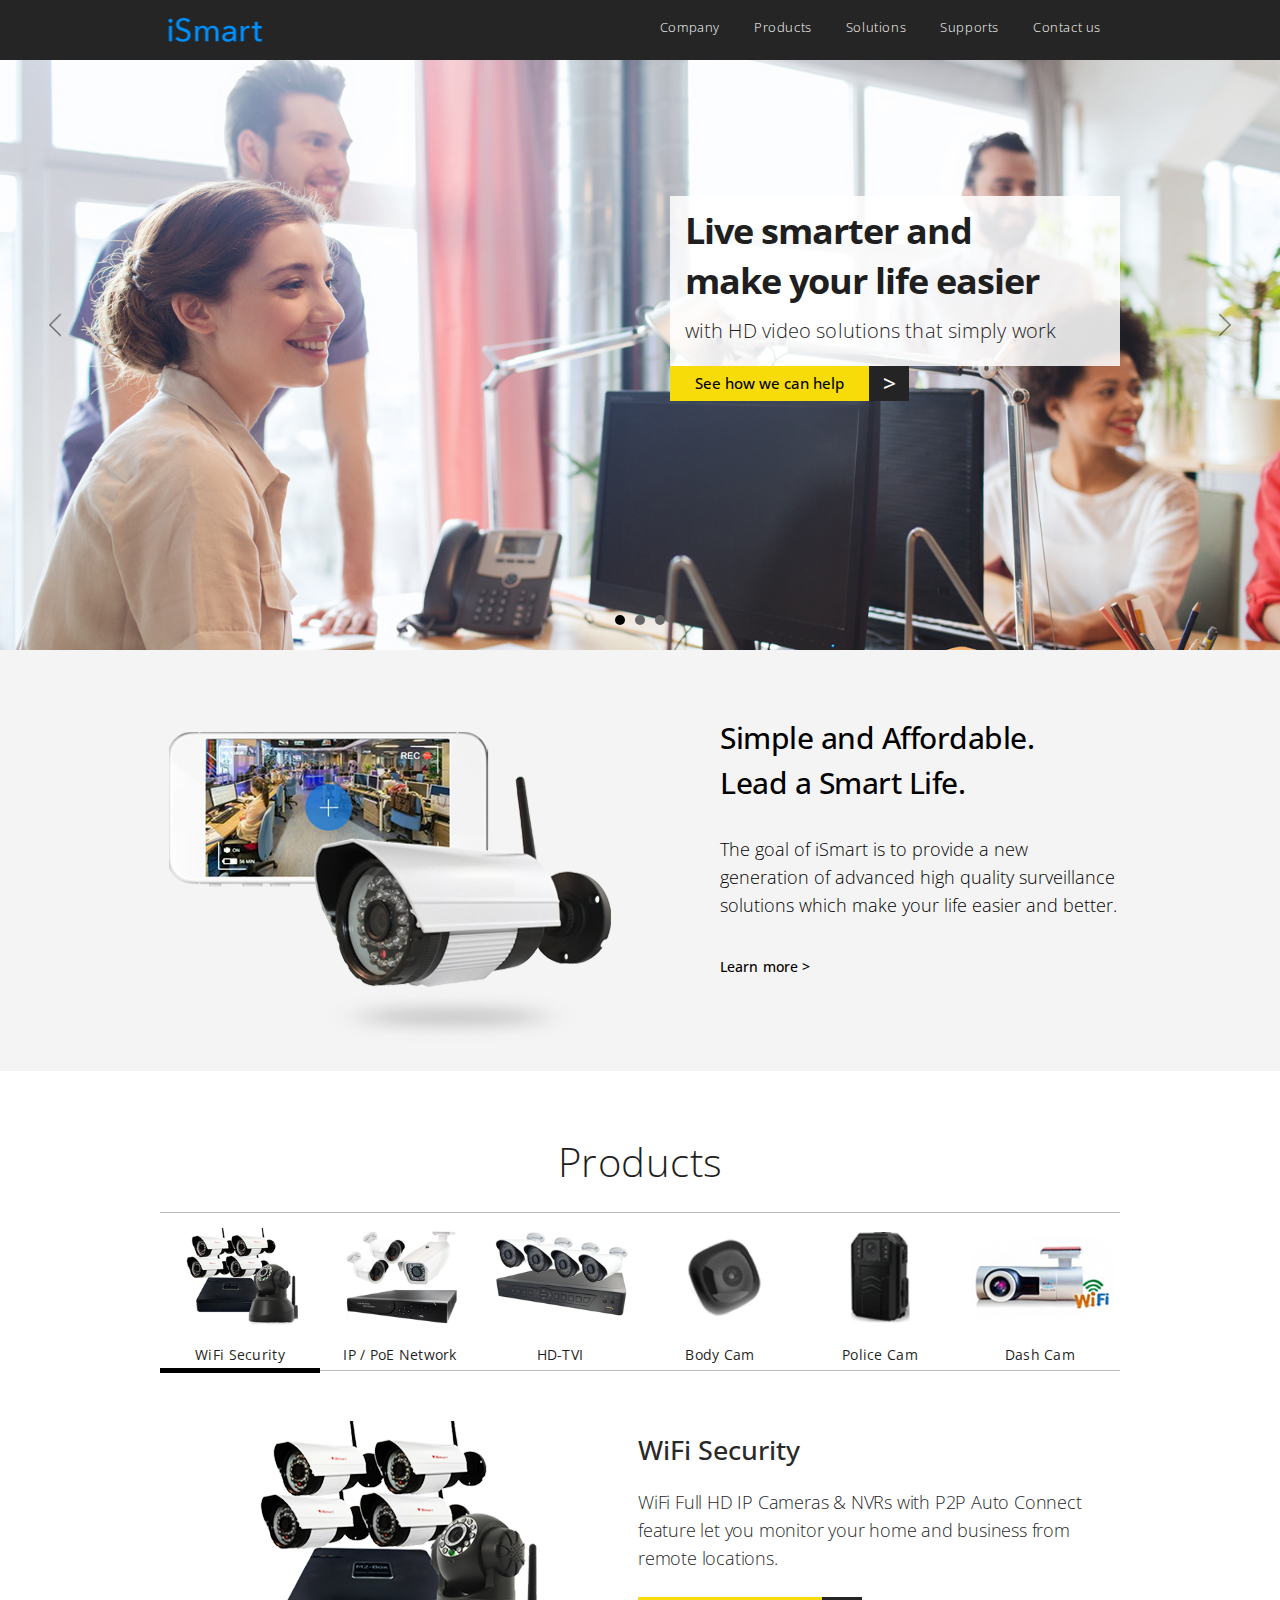
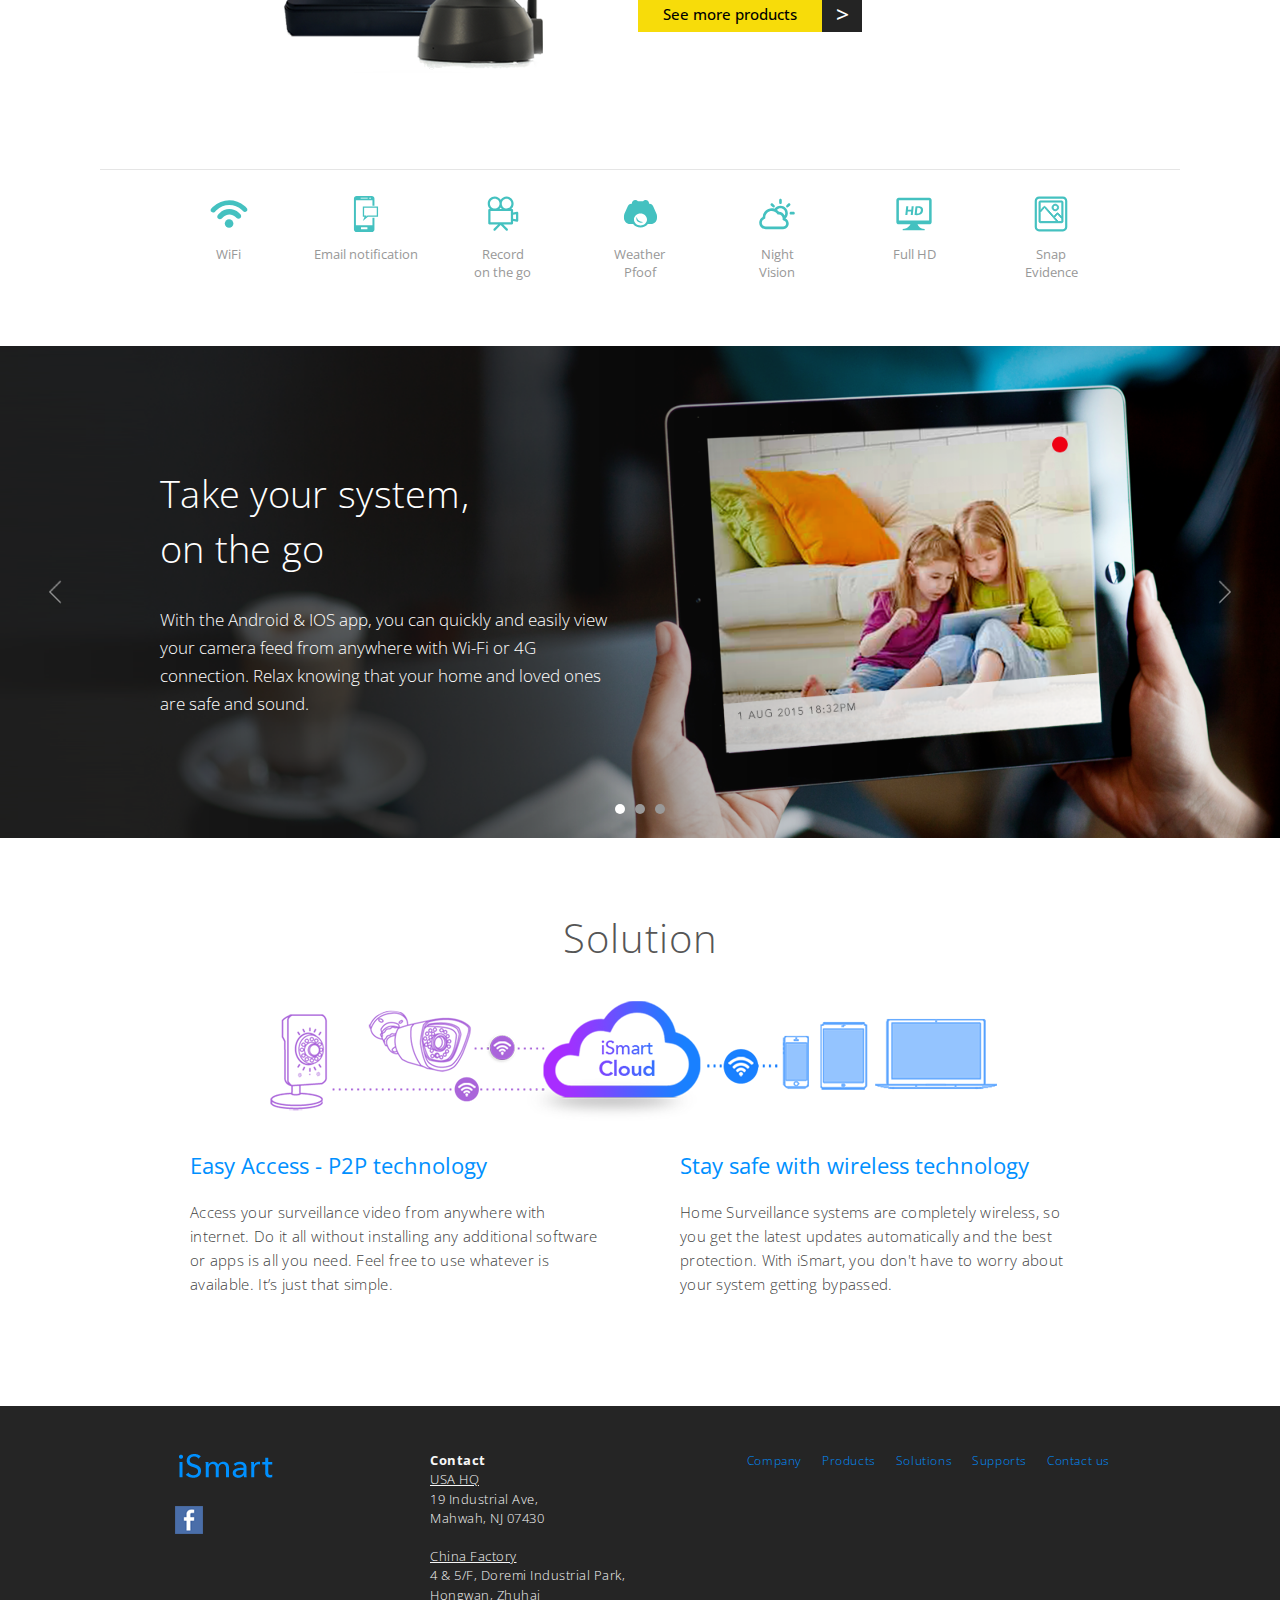
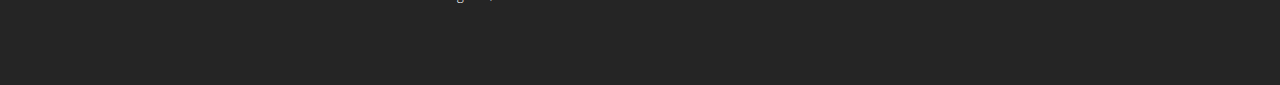
==== index.html @ 0da0b5cf "First-commit" ====
<!DOCTYPE html>
<html lang="en">
    <head>
        <meta charset="UTF-8">
        <title>iSmart</title>
        <link rel="stylesheet" href="statics/css/common.css">
        <link rel="stylesheet" href="statics/js/bxSlider/jquery.bxslider.css">
        <script src="http://ajax.googleapis.com/ajax/libs/jquery/1.11.1/jquery.min.js"></script>
        <script src="statics/js/bxSlider/jquery.bxslider.min.js"></script>
    </head>
    <body>

        <div class="header">
            <div class="wrapper">
                <div class="nav">
                    <a class="logo" href="index.html">iSmart</a>
                    <ul class="gnb">
                        <li><a class="active" href="company.html">Company</a></li>
                        <li><a  href="#products">Products</a></li>
                        <li><a  href="#solution">Solutions</a></li>
                        <li><a  href="ismartzon.zendesk.com" target="_blank">Supports</a></li>
                        <li><a href="mailto:iSmart@iSmart.com?Subject=Hello iSmart" target="_top">Contact us</a></li>
                        
                        
                    </ul>
                </div>  
            </div>
        </div>

        <div id="cover-section" class="cover-slider">
            <div class="cover">
                <div class="wrapper">
                    <div class="message"> 
                        <h2>Live smarter and<br>make your life easier
                           <span class="sub">with HD video solutions that simply work</span>
                        </h2>
                        <a class="button arrow" href="http://www.ismartzon.com" target="_blank">See how we can help</a>
                    </div>
                </div>
            </div>
            <div class="cover2">
                <div class="wrapper">
                    <div class="message"> 
                         <h2>Help your business grow<br>
in any enviroment
                           <span class="sub">with powerful video products</span>
                        </h2>
                        <a class="button arrow" href="http://www.ismartzon.com" target="_blank">See how we can help</a>
                    </div>
                </div>
            </div>
            <div class="cover3">
                <div class="wrapper">
                    <div class="message"> 
                        <h2>Simplicity and Innovation<br>
is the essence of what we do<br>based on our commitment<br>
                           <span class="sub">We are more than a company that sells
security products and technology</span>
                        </h2>
                        <a class="button arrow" href="company.html" target="_blank">Learn more</a>
                    </div>
                </div>
            </div>
        </div>
        
        <div id="learn" class="section">
            <div class="wrapper">
                <img class="fly" src="statics/images/product.png">
                <div class="message">
                    <h2>Simple and Affordable.<br>Lead a Smart Life.</h2>
                    <p>The goal of iSmart is to provide a new generation of advanced high quality surveillance solutions which make your life easier and better.</p>
                    <a class="button"  href="company.html" >Learn more &gt;</a>
                </div>
            </div>
        </div>
    <hr></hr>
        <div id="products" class="section">
            <div class="wrapper">
                <h2>Products</h2>
                <div class="product-nav">
                    <ul class="cf">
                        <li><a href="#" class="active"><img class="thumb" src="statics/images/thumb01.png">WiFi Security </a></li>
                        <li><a href="#"><img class="thumb" src="statics/images/thumb02.png">IP / PoE Network</a></li>
                        <li><a href="#"><img class="thumb" src="statics/images/thumb03.png">HD-TVI</a></li>
                        <li><a href="#"><img class="thumb" src="statics/images/thumb04.png">Body Cam</a></li>
                        <li><a href="#"><img class="thumb" src="statics/images/thumb05.png">Police Cam</a></li>
                        <li><a href="#"><img class="thumb" src="statics/images/thumb06.png">Dash Cam</a></li>
                    </ul>
                    <span class="indicator"></span>
                </div>
                
<!--                 big                -->
                
                <ul class="product-contents">
                    <li class="item">
                        <img class="picture" src="statics/images/item01.png">
                        <div class="item-inner">
                            <h3>WiFi Security</h3>
                            <p>WiFi Full HD IP Cameras &amp; NVRs
with P2P Auto Connect feature
let you monitor your home and business
from remote locations. </p>
                            <a class="button arrow" href="http://www.ismartzon.com" target="_blank">See more products</a>
                        </div>
                    </li>
                    <li class="item">
                        <img class="picture" src="statics/images/item02.png">
                        <div class="item-inner">
                            <h3>IP / PoE Network</h3>
                            <p>True digital video security network systems
offer the highest video quality and flexibility
with plug &amp; play installation and easy to use
interface. </p>
                            <a class="button arrow" href="http://www.ismartzon.com" target="_blank">See more products</a>
                        </div>
                    </li>
                    <li class="item">
                        <img class="picture" src="statics/images/item03.png">
                        <div class="item-inner">
                            <h3>HD-TVI</h3>
                            <p>HD analog technology provides
high megapixel image quality over standard
coax cable environments with hassle-fee
installation processes.  </p>
                            <a class="button arrow" href="http://www.ismartzon.com" target="_blank">See more products</a>
                        </div>
                    </li>
                    <li class="item">
                        <img class="picture" src="statics/images/item04.png">
                        <div class="item-inner">
                            <h3>Body Cam</h3>
                            <p>You can wear this small potable camera anywhere you go and take videos and pictures.
It shoots 1080P videos at 30fps and upload
to your smart phone and SNS. </p>
                            <a class="button arrow" href="http://www.ismartzon.com" target="_blank">See more products</a>
                        </div>
                    </li>
                    <li class="item">
                        <img class="picture" src="statics/images/item05.png">
                        <div class="item-inner">
                            <h3>Police Cam</h3>
                            <p>Our body worn cameras provide
the most advanced individual recording device
for law enforcement available on the market.
It records 720P &amp; 1080 with more than 8 hours
battery life. </p>
                            <a class="button arrow" href="http://www.ismartzon.com" target="_blank">See more products</a>
                        </div>
                    </li>
                    <li class="item">
                        <img class="picture" src="statics/images/item06.png">
                        <div class="item-inner">
                            <h3>Dash Camera</h3>
                            <p>WiFi, 1080P HD Video, No messy wires,
Secured wireless video transmission, Accessible 
anytime and anywhere with smartphone.
iSmart dash camera provides HD videos as 
evidence against unsafe, irresponsible and 
reckless drivers  </p>
                            <a class="button arrow" href="http://www.ismartzon.com" target="_blank">See more products</a>
                        </div>
                    </li>
                </ul>
            </div>
        </div>

        <div id="spec" class="section">
            <div class="spec-list">
                <div class="wrapper">
                    <ul>
                        <li><img class="icon" src="statics/images/spec01.svg">WiFi</li>
                        <li><img class="icon" src="statics/images/spec02.svg">Email notification</li>
                        <li><img class="icon" src="statics/images/spec03.svg">Record<br>on the go</li>
                        <li><img class="icon" src="statics/images/spec04.svg">Weather<br>Pfoof</li>
                        <li><img class="icon" src="statics/images/spec05.svg">Night<br>Vision</li>
                        <li><img class="icon" src="statics/images/spec06.svg">Full HD</li>
                        <li><img class="icon" src="statics/images/spec07.svg">Snap<br>Evidence</li>
                    </ul>
                </div>
            </div>
            <div class="cover-slider">
                <div class="spec-contents">
                    <div class="wrapper">
                        <ul>
                            <li class="spec01">
                                <div class="message">
                                    <h3>Take your system,<br> on the go</h3>
                                    <p>With the Android &amp; IOS app,
                                    you can quickly and easily view 
                                    your camera feed from anywhere 
                                    with Wi-Fi or 4G connection. 
                                    Relax knowing that your home and
                                    loved ones are safe and sound.</p> 
                                </div>
                            </li>  
                        </ul>
                    </div>
                </div><!-- Spec01 END -->
                <div class="spec-contents2">
                    <div class="wrapper">
                        <ul>
                            <li class="spec01">
                                <div class="message">
                                    <h3>Be there, <br>even when you are away</h3>
                                    <p>Get live view, playback, and receive alerts 
for motion<br> on your smartphone or tablet. 
Talk directly with people and pets, whether 
you’re just upstairsin the house or traveling 
across the globe.</p> 
                                </div>
                            </li>  
                        </ul>
                    </div>
                </div>
<!-- Spec02 END -->
                <div class="spec-contents3">
                    <div class="wrapper">
                        <ul>
                            <li class="spec01">
                                <div class="message">
                                    <h3>Smart security<br>
that’s always there</h3>
                                   <p>Whether you’re away or at home, 
you can still rest easy and feel secure. 
Your smartphone will tell you 
if anything changes around the house, 
and you’ve got a whole army of monitoring 
professionals looking out for you.</p> 
                                </div>
                            </li>  
                        </ul>
                    </div>
                </div>
<!-- Spec03 END -->
            </div>
        </div>

        <div id="solution" class="section">
            <div class="wrapper">
                <h3>Solution</h3> 
                <img class="main" src="statics/images/solution-main.png">
                <ul class="numbers cf">
                    <li class="number one">
                        <div class="inner">
                            <h4>Easy Access - P2P technology</h4>
                            <p>Access your surveillance video from anywhere with internet. Do it all without installing any additional software or apps is all you need. Feel free to use whatever is available. It’s just that simple.</p>
                        </div>
                    </li>
                    <li class="number two">
                        <div class="inner">
                            <h4>Stay safe with wireless technology</h4>
                            <p>Home Surveillance systems are completely wireless, so you get the latest updates 
    automatically and the best protection. With iSmart, you don't have to worry about your system getting bypassed.</p>
                        </div>
                    </li>
                </ul> 
            </div>
        </div>

        <div class="footer">
            <div class="wrapper">
                <div class="fgroup">
                    <div class="side-a">
                        <a class="footer-logo" href="/">iSmart</a>
                        <ul class="icons">
                          <li><a class="fb" href="#">Fackbook</a></li>
                        </ul>
                    </div> 
                     <div class="side-a company">
                        <h5>Contact</h5>
                        <h6>USA HQ</h6>
                        <p>19 Industrial Ave,<br> 
                        Mahwah, NJ 07430</p>
                        <br>
                        <h6>China Factory</h6>
                        <p>4 & 5/F, Doremi Industrial Park,<br> Hongwan, Zhuhai</p>
                    </div>
                    <div class="side-b">
                        <ul class="footer-menu">
                            <li>
                                <a href="#">Company</a>
<!--
                                <ul class="sub-menu">
                                    <li><a href="">about us</a></li>
                                </ul>
-->
                            </li>
                            <li><a href="#">Products</a></li>
                            <li><a href="#">Solutions</a></li>
                            <li><a href="#">Supports</a></li>
                            <li><a href="#">Contact us</a></li>
                        </ul>
                    </div>
                </div>
            </div>
        </div>


    <script src="statics/js/script.js"></script>
    </body>
</html>
---- statics/css/common.css ----
@import url(http://fonts.googleapis.com/css?family=Open+Sans:400,700,300);

/* http://meyerweb.com/eric/tools/css/reset/ 
   v2.0 | 20110126
   License: none (public domain)
*/

html, body, div, span, applet, object, iframe,
h1, h2, h3, h4, h5, h6, p, blockquote, pre,
a, abbr, acronym, address, big, cite, code,
del, dfn, em, img, ins, kbd, q, s, samp,
small, strike, strong, sub, sup, tt, var,
b, u, i, center,
dl, dt, dd, ol, ul, li,
fieldset, form, label, legend,
table, caption, tbody, tfoot, thead, tr, th, td,
article, aside, canvas, details, embed, 
figure, figcaption, footer, header, hgroup, 
menu, nav, output, ruby, section, summary,
time, mark, audio, video {
    margin: 0;
    padding: 0;
    border: 0;
    font-size: 100%;
    font-weight: normal;
    font: inherit;
    vertical-align: baseline;
}
/* HTML5 display-role reset for older browsers */
article, aside, details, figcaption, figure, 
footer, header, hgroup, menu, nav, section {
    display: block;
}
body {
    line-height: 1;
}
ol, ul {
    list-style: none;
}
blockquote, q {
    quotes: none;
}
blockquote:before, blockquote:after,
q:before, q:after {
    content: '';
    content: none;
}
table {
    border-collapse: collapse;
    border-spacing: 0;
}

img {
    vertical-align: bottom;
}

a {
    color: #1f1f1f;
    text-decoration: none;
}


hr {
    width: 80%;
    margin: 0 auto;
    padding: 0;
    border: none;
    height: 0.5px;
    background-image: rgba(0, 0, 0, 0.5));
}

/* Clearing */
.cf:before,
.cf:after {
    content: " "; /* 1 */
    display: table; /* 2 */
}

.cf:after {
    clear: both;
}

/**
 * For IE 6/7 only
 * Include this rule to trigger hasLayout and contain floats.
 */
.cf {
    *zoom: 1;
}


body {
    background-color: white;
    color: #1f1f1f;
    
}

h1, h2, h3, h4, h5, h6, body, p, a {
    font-family: 'Open Sans', sans-serif;
    font-weight: 300;
}


.wrapper {
    /* 900??? width: 900px; */
    width: 960px; 
    margin: 0 auto;
}

.wrapper.wide {
    width: 1140px; 
}

.message {
    width: 500px;
}

.button {
    display: inline-block;
    height: 35px;
    line-height: 35px;
    overflow: hidden;
    cursor: pointer;
}

.button.arrow {
    background-color: #F7DC0A;
    color: black;
    padding: 0 0 0 25px;
    font-size: 15px;
    font-weight: 500;
}

.shadow:after {
    content: '';
    display: block;
    height: 50px;
    background-image: url(../images/shadow.png);
    background-size: 100%;
    background-repeat: no-repeat;
}

.grid-3 {
    overflow: hidden;
    margin: 0 -10px;
}

.grid-3 li {
    float: left;
    width: 33.333333%;
}

.grid-3 li .inner {
    margin: 0 10px;     
}


.grid-3 li .inner .thumb {
    width: 100%;
}


.button.arrow:before {
    content: '>';
    float: right;
    width: 40px;
    background-color: #242424;
    color: #fff;
    text-align: center;
    margin-left: 25px;
    font-weight: 500;
    font-size: 1.5em;
}

.header {
    position: fixed;
    z-index: 10000;
    top: 0;
    left: 0;
    right: 0;
    background-color: #252525;
}

.header .nav {
    overflow: hidden;
}

.header .nav .logo {
    float: left;
    background-image: url(../images/logo.png);
    background-position: center;
    background-repeat: no-repeat;
    width: 110px;
    height: 60px;
    text-indent: -9999px;
}

.header .nav .gnb {
    float: right;
}

.header .nav .gnb li {
    float: left;
}

.header .nav .gnb li a {
    letter-spacing: 0.6px;
    display: block;
    height: 55px;
    line-height: 45px;
    padding: 0px 19px;
    padding-left: 15px;
    color: #fff;
    font-size: 13px;
    padding-top: 5px;\
}


.header .nav .gnb li a:hover {
/*    font-weight: 700;*/
/*    color:#008FFF;*/
}

#cover-section {
    margin-top: 60px;
}

.cover {
    background-image: url(../images/cover.png);
    height: 650px;
    background-position: center;
    background-repeat: no-repeat;
    background-size: cover;
    background-color: #fff;
}

.cover2 {
       background-image: url(../images/cover2.png);
    height: 650px;
    background-position: center;
    background-repeat: no-repeat;
    background-size: cover;
    background-color: #fff;
}

.cover3 {
    background-image: url(../images/cover3.png);
    height: 650px;
    background-position: center;
    background-repeat: no-repeat;
    background-size: cover;
    background-color: #fff;
}

.cover .wrapper, .cover2 .wrapper, .cover3 .wrapper {
    position: relative;
    height: 100%;
}

.cover .wrapper .message, .cover2 .wrapper .message, .cover3 .wrapper .message {
    width: 450px;
    height: 379px;
    position: absolute;
    top: 0;
    bottom: 0;
    left: 50;
    margin: auto;
    right: 0;
    text-align: left;
}

.cover .wrapper .message h2, .cover2 .wrapper .message h2 {
    font-size: 36px;
    line-height: 50px;
    /* margin-bottom: 10px; */
    font-weight: 700;
    letter-spacing: -1px;
    background-color: rgba(255,255,255,.85);
    padding-left: 15px;
    padding-right: 10px;
    padding-top: 10px;
    padding-bottom: 10px;
}

.cover3 .wrapper .message h2 {
/*
    font-size: 25px;
    line-height: 38px;    
*/
    font-size: 30px;
    line-height: 40px;
    /* margin-bottom: 10px; */
    font-weight: 700;
    letter-spacing: -1px;
    background-color: rgba(255,255,255,.8);
    padding-left: 15px;
    padding-right: 10px;
    padding-top: 10px;
    padding-bottom: 10px;
}


.cover .wrapper .message h2 .sub, .cover2 .wrapper .message h2 .sub {
   font-size: 0.55em;
    display: block;
    font-weight: 300;
    letter-spacing: 0.1px;
}
.cover3 .wrapper .message h2 .sub {
font-size: 0.7em;
    display: block;
    font-weight: 300;
    letter-spacing: 0.1px;
}


/* Sections */
#learn {
    background-color: #f4f4f4;
    padding-top: 55px;
    position: relative;
    overflow: hidden;
    color: white;
}

#learn .button {
    color: #000000;
    font-size: 14px;
    font-weight: 500;
    letter-spacing: 0.1px;
}

#learn .message {
    float: right;
    width: 400px;
    padding: 10px 0 0 10px;
}

#learn .message h2 {
    color: black;
    font-size: 30px;
    line-height: 45px;
    font-weight: 500;
    letter-spacing: -0.5px;
}

#learn .message p {
    color: black;
        line-height: 28PX;
    font-size: 18PX;
    margin: 30px 0;
}

#learn .fly {
    float: left;
}

#products {
    padding-top: 70px;
    padding-bottom: 50px;
    background-color: #fff;
}

#products h2 {
    
/* original big font*/
    font-size: 40px;
    font-weight: 300;
    letter-spacing: 0.5px;
    text-align: center;

/*
    color: #565656;
    font-weight: 300;
    font-size: 28px;
    letter-spacing: 1px;
    text-align: center;
*/
}

#products .product-nav {
   margin: 30px 0;
   border-top: 1px solid #bbb;
   border-bottom: 1px solid #bbb;
   position: relative;
}

#products .product-nav .indicator {
    width: 160px;
    height: 5px;    
    background-color: #000;
    display: block;
    position: absolute;
    left: 0;
    bottom: -3px;
}

#products .product-nav li {
    float: left;
    width: 16.666666666%;
}

#products .product-nav li a {
    display: block;
    text-align: center;
    padding: 10px 0;
    font-size: 14px;
    font-weight: 400;
/*    text-transform: uppercase;*/
    position: relative;
    top: 2px;
    letter-spacing: .02em;
}

#products .product-nav li .thumb {
    margin-bottom: 20px;
    width: 95%;
}

#products .product-contents {
    margin: 50px auto 0;
    padding: 0 20px;
    overflow: hidden;
}

#products .product-contents .item {
    overflow: hidden;
    display: none;
}

#products .product-contents .picture {
    float: left;
    margin-right: 80px;
    margin-left: 80px;
}

#products .product-contents .item-inner {
    overflow: hidden;
    padding: 15px 0 5px 15px;
}

#products .product-contents .item-inner h3 {
    font-size: 27px;
    color: #292929;
    font-weight: 500;
}

#products .product-contents .item-inner p {
    margin: 25px 0;
    font-size: 14px;
    line-height: 28PX;
    letter-spacing: -0.2px;
    font-size: 18PX;
}

#spec {
    background-color: #FFF;
}

#spec .spec-list {
/*
    overflow: hidden;
    padding: 5px 0 15px;
*/
    
        overflow: hidden;
    padding: 5px 0 15px;
    margin-left: 100px;
    margin-right: 100px;
    border-top: 1px solid rgba(0,0,0,.1);
    margin-bottom: 50px;
}

#spec .spec-list li {
    float: left;
    width: 14.2857143%;
    text-align: center;
}

#spec .spec-list li {
           display: block;
    color: #989898;
    font-size: 13px;
    line-height: 1.4em;
    font-weight: 400;
}

#spec .spec-list li .icon {
    display: block;
    margin: 3px auto;
    margin-bottom: -5px;
}


/* Spec images */
#spec .spec-contents {
    background-color: #1d1d1e;
    background-image: url(../images/cover-spec.png);
    background-position: top;
    background-repeat: no-repeat;
    background-size: cover;
    padding: 120px 0;
    color: #fff;
    text-align: left;
}

#spec .spec-contents2 {
    background-color: #1d1d1e;
    background-image: url(../images/cover-spec2.png);
    background-position: top;
    background-repeat: no-repeat;
    background-size: cover;
    padding: 120px 0;
    color: #fff;
    text-align: left;
}

#spec .spec-contents3 {
    background-color: #1d1d1e;
    background-image: url(../images/cover-spec3.png);
    background-position: top;
    background-repeat: no-repeat;
    background-size: cover;
    padding: 120px 0;
    color: #fff;
    text-align: left;
}


/*          Spec image done         */

#spec .spec-contents .message, #spec .spec-contents2 .message, #spec .spec-contents3 .message {
    width: 450px;
}

#spec .spec-contents .message h3, #spec .spec-contents2 .message h3, #spec .spec-contents3 .message h3 {
/*
        font-size: 35PX;
    font-weight: 500;
*/
/*
        font-size: 35PX;
    font-weight: 700;
    letter-spacing: 0.3px;
    line-height: 45px;
    
*/
    font-size: 38PX;
    font-weight: 300;
    letter-spacing: 0.3px;
    line-height: 55px;
}

#spec .spec-contents .message p, #spec .spec-contents2 .message p, #spec .spec-contents3 .message p {
        margin-top: 30px;
        font-size: 17px;
    line-height: 28px;
}

/*          Spec text            */

#solution {
    padding: 80px 0;
    background-color: #FFFFFF;
/*    background-image: url(../images/solution-bg.png);*/
/*    padding: 100px 0;*/
}

#solution h3 {
    /* font-size: 18px; */
        color: #565656;
        font-weight: 300;
    font-size: 40px;
    letter-spacing: 1px;
    text-align: center;
}

#solution .main {
    display: block;
    margin-top: 20px;
}

#solution .numbers {
    margin: 0 -10px;
}

#solution .numbers .number {
    width: 50%;
    float: left;
    position: relative;
}

#solution .numbers .number .inner {
    background-color: #fff;
    margin: 0 15px 0 15px;
    padding: 10px 25px;
    /* box-shadow: 1px 10px 15px rgba(0,0,0,0.05); */
}

#solution .numbers .number .inner h4 {
    font-size: 22px;
    line-height: 30px;
    color: #0090ff;
    font-weight: 400;
}

#solution .numbers .number .inner p {
    font-size: 15px;
    line-height: 24px;
    margin: 20px 0;
    color: #414141;
    letter-spacing: 0.3px;
}

#solution .numbers .number:after {
    position: absolute;
    right: 10px;
    bottom: -25px;
    color: #0090ff;
    font-size: 74px; 
    font-weight: 400; 
}

#solution .numbers .number.one:after {
/*    content: '01';*/
}

#solution .numbers .number.two:after {
/*    content: '02';*/
}

.footer {
        background-color: #252525;
    padding: 10px 0 50px;
}

.footer .wrapper {
    overflow: hidden;
}

.footer .wrapper .side-a {
    float: left;
}

.footer .wrapper .side-a.company {
    padding: 30px;
    margin-left: 110px;
    color: #F7F7F7;
    line-height: 1.5;
    font-size: 0.8em;
    margin-top: 5px;
    letter-spacing: .5px
}

.footer .wrapper .side-a.company h5 {
    font-weight: bold; 
}

.footer .wrapper .side-a.company h6 {
    text-decoration: underline;
}


.footer .wrapper .side-a .footer-logo {
    display: block;
    background-image: url(../images/logo.png);
    background-position: center;
    background-repeat: no-repeat;
    width: 130px;
    height: 100px;
    text-indent: -9999px;
}

.footer .wrapper .side-a .icons {
    position: relative;
    left: 15px;
    margin-top: -10px;
}

.footer .wrapper .side-a .icons li {
    float: left;
    margin-right: 10px;
}

.footer .wrapper .side-a .icons li a {
    text-indent: -9999px;
    display: block;
    background-position: center;
    background-repeat: no-repeat;
    width: 28px;
    height: 28px;
}

.footer .wrapper .side-a .icons li a.fb  { background-image: url(../images/icon-facebook.png); }
.footer .wrapper .side-a .icons li a.tw  { background-image: url(../images/icon-twitter.png); }
.footer .wrapper .side-a .icons li a.ins { background-image: url(../images/icon-insta.png); }

.footer .wrapper .side-b {
    float: right;
}

.footer .wrapper .side-b .footer-menu {
     margin-top: 35px; 
}

.footer .wrapper .side-b .footer-menu li {
    float: left;
}

.footer .wrapper .side-b .footer-menu li a {
    font-size: 12px;
    color: #0090ff;
    padding: 0 10px;
    letter-spacing: 0.6px;
}

.footer .wrapper .side-b .footer-menu li .sub-menu {
    margin-top: 15px;
}

.footer .wrapper .side-b .footer-menu li .sub-menu li a {
    font-size: 12px;
    color: #e7e7e7;
}
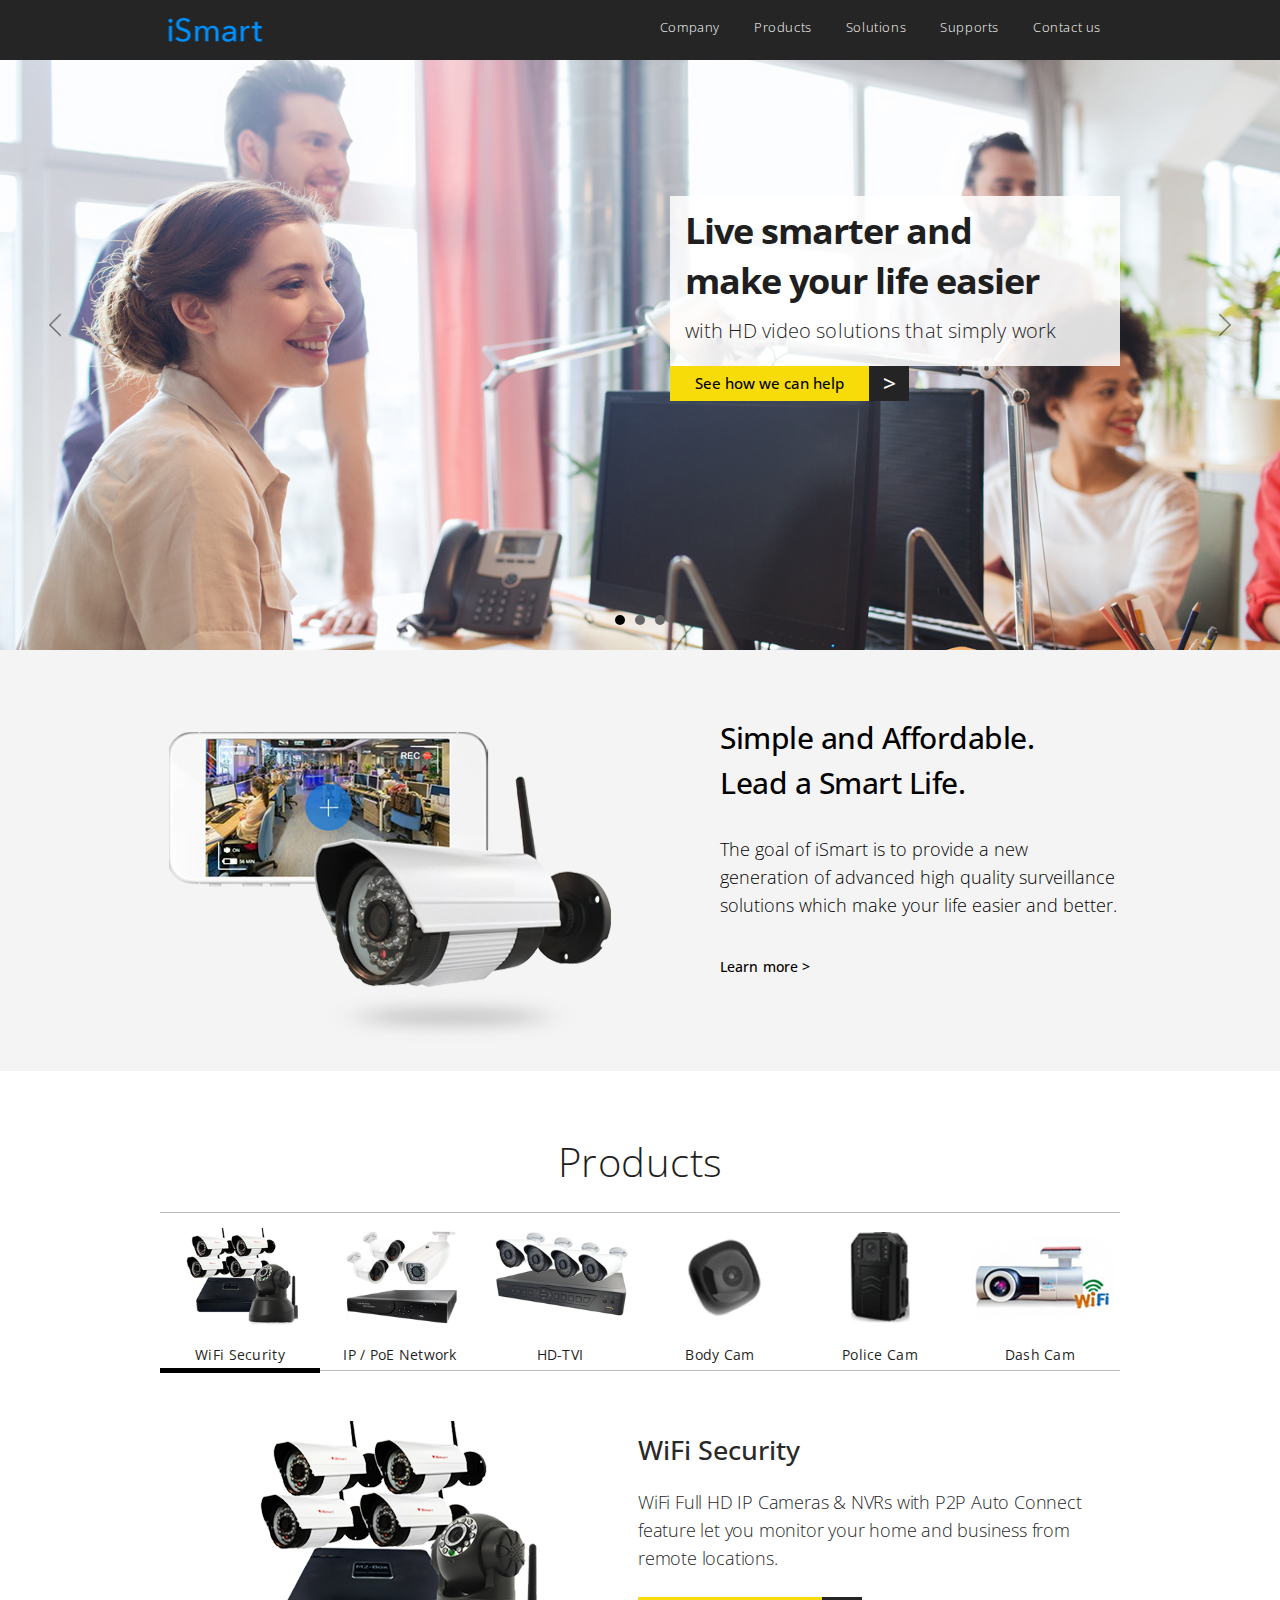
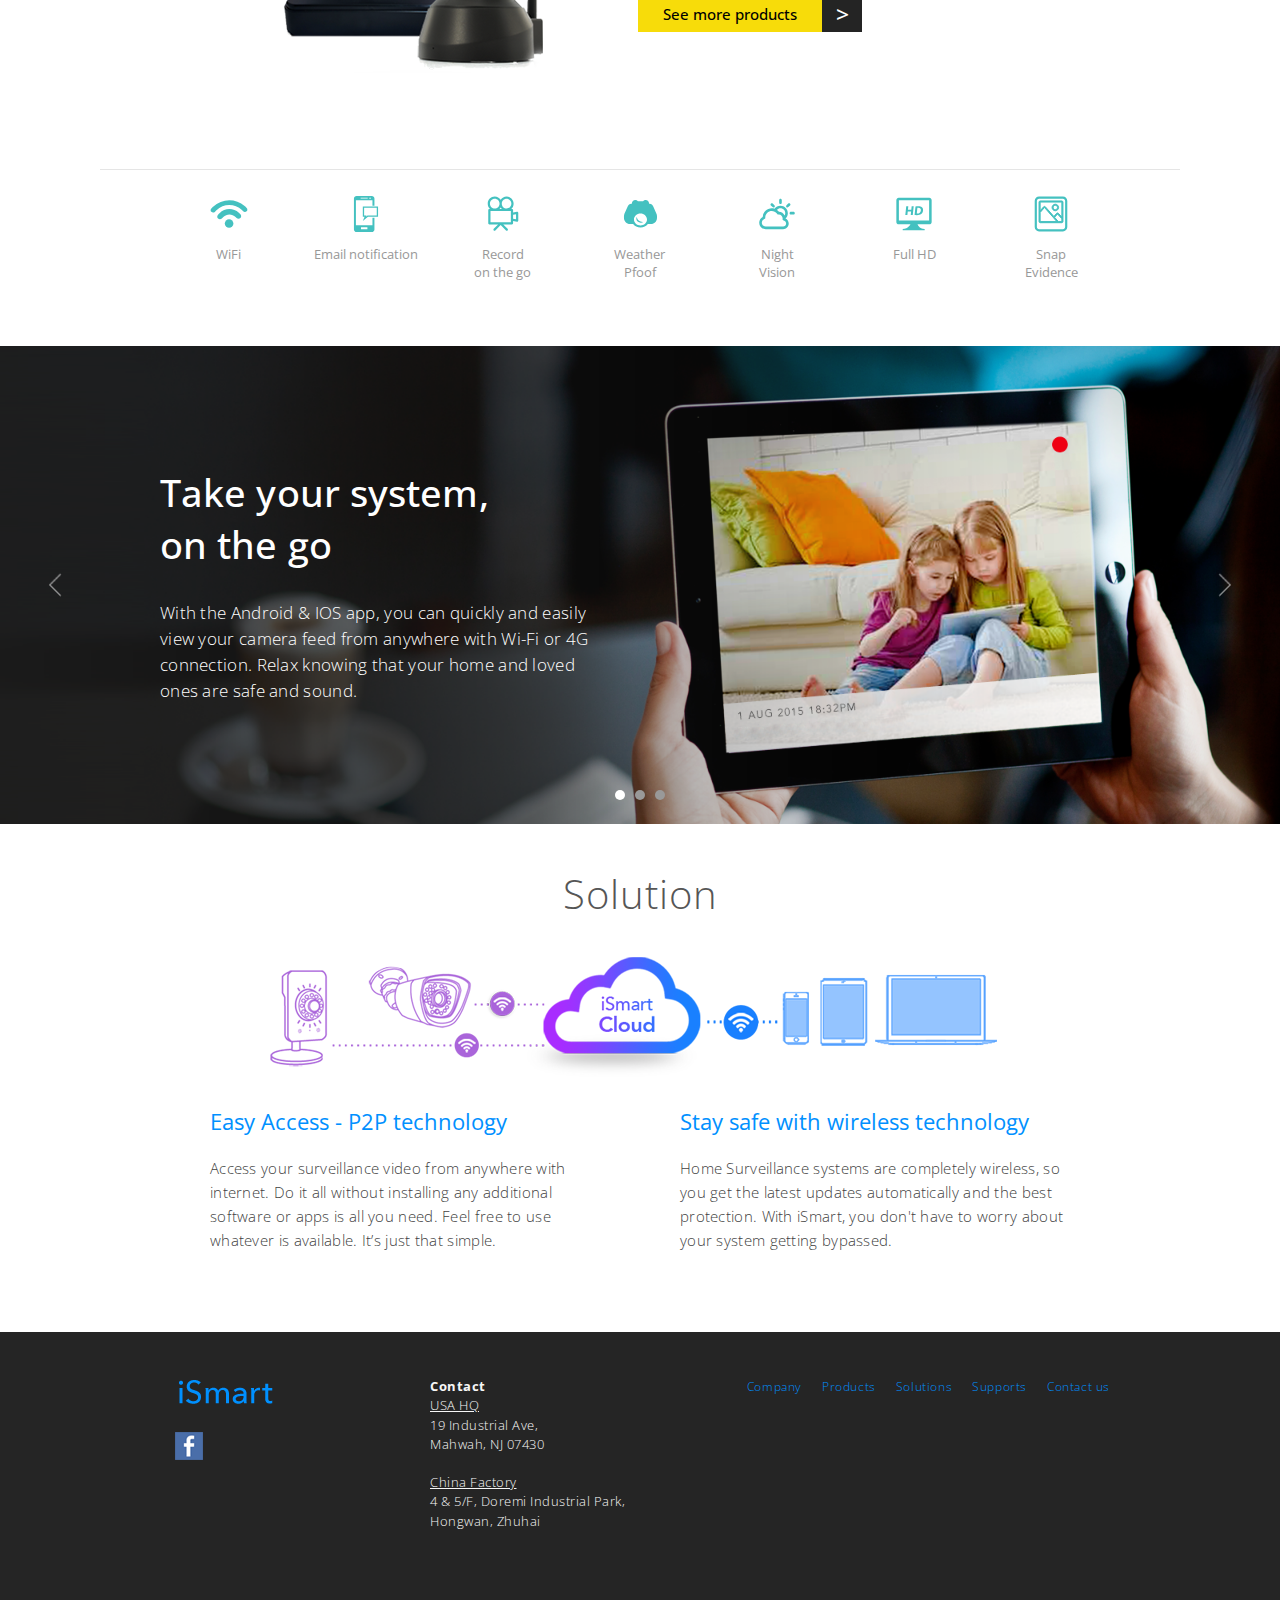
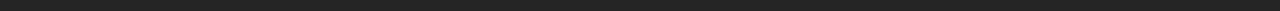
==== commit 006ae0c6: "Second-commit" ====
--- a/index.html
+++ b/index.html
@@ -264,8 +264,9 @@
                         <a class="footer-logo" href="/">iSmart</a>
                         <ul class="icons">
                           <li><a class="fb" href="#">Fackbook</a></li>
-                        </ul>
+                        </ul>    
                     </div> 
+                    
                      <div class="side-a company">
                         <h5>Contact</h5>
                         <h6>USA HQ</h6>
--- a/statics/css/common.css
+++ b/statics/css/common.css
@@ -534,27 +534,18 @@
 }
 
 #spec .spec-contents .message h3, #spec .spec-contents2 .message h3, #spec .spec-contents3 .message h3 {
-/*
-        font-size: 35PX;
+    font-size: 38PX;
     font-weight: 500;
-*/
-/*
-        font-size: 35PX;
-    font-weight: 700;
-    letter-spacing: 0.3px;
-    line-height: 45px;
-    
-*/
-    font-size: 38PX;
-    font-weight: 300;
-    letter-spacing: 0.3px;
-    line-height: 55px;
+    letter-spacing: 0.1px;
+    line-height: 52px;
 }
 
 #spec .spec-contents .message p, #spec .spec-contents2 .message p, #spec .spec-contents3 .message p {
         margin-top: 30px;
         font-size: 17px;
-    line-height: 28px;
+    line-height: 26px;
+    letter-spacing: 0.3px;
+}
 }
 
 /*          Spec text            */
@@ -564,6 +555,7 @@
     background-color: #FFFFFF;
 /*    background-image: url(../images/solution-bg.png);*/
 /*    padding: 100px 0;*/
+    
 }
 
 #solution h3 {
@@ -573,6 +565,7 @@
     font-size: 40px;
     letter-spacing: 1px;
     text-align: center;
+    margin-top: 50px;
 }
 
 #solution .main {
@@ -581,7 +574,8 @@
 }
 
 #solution .numbers {
-    margin: 0 -10px;
+    margin: 0 10px;
+    margin-bottom: 50px;
 }
 
 #solution .numbers .number {
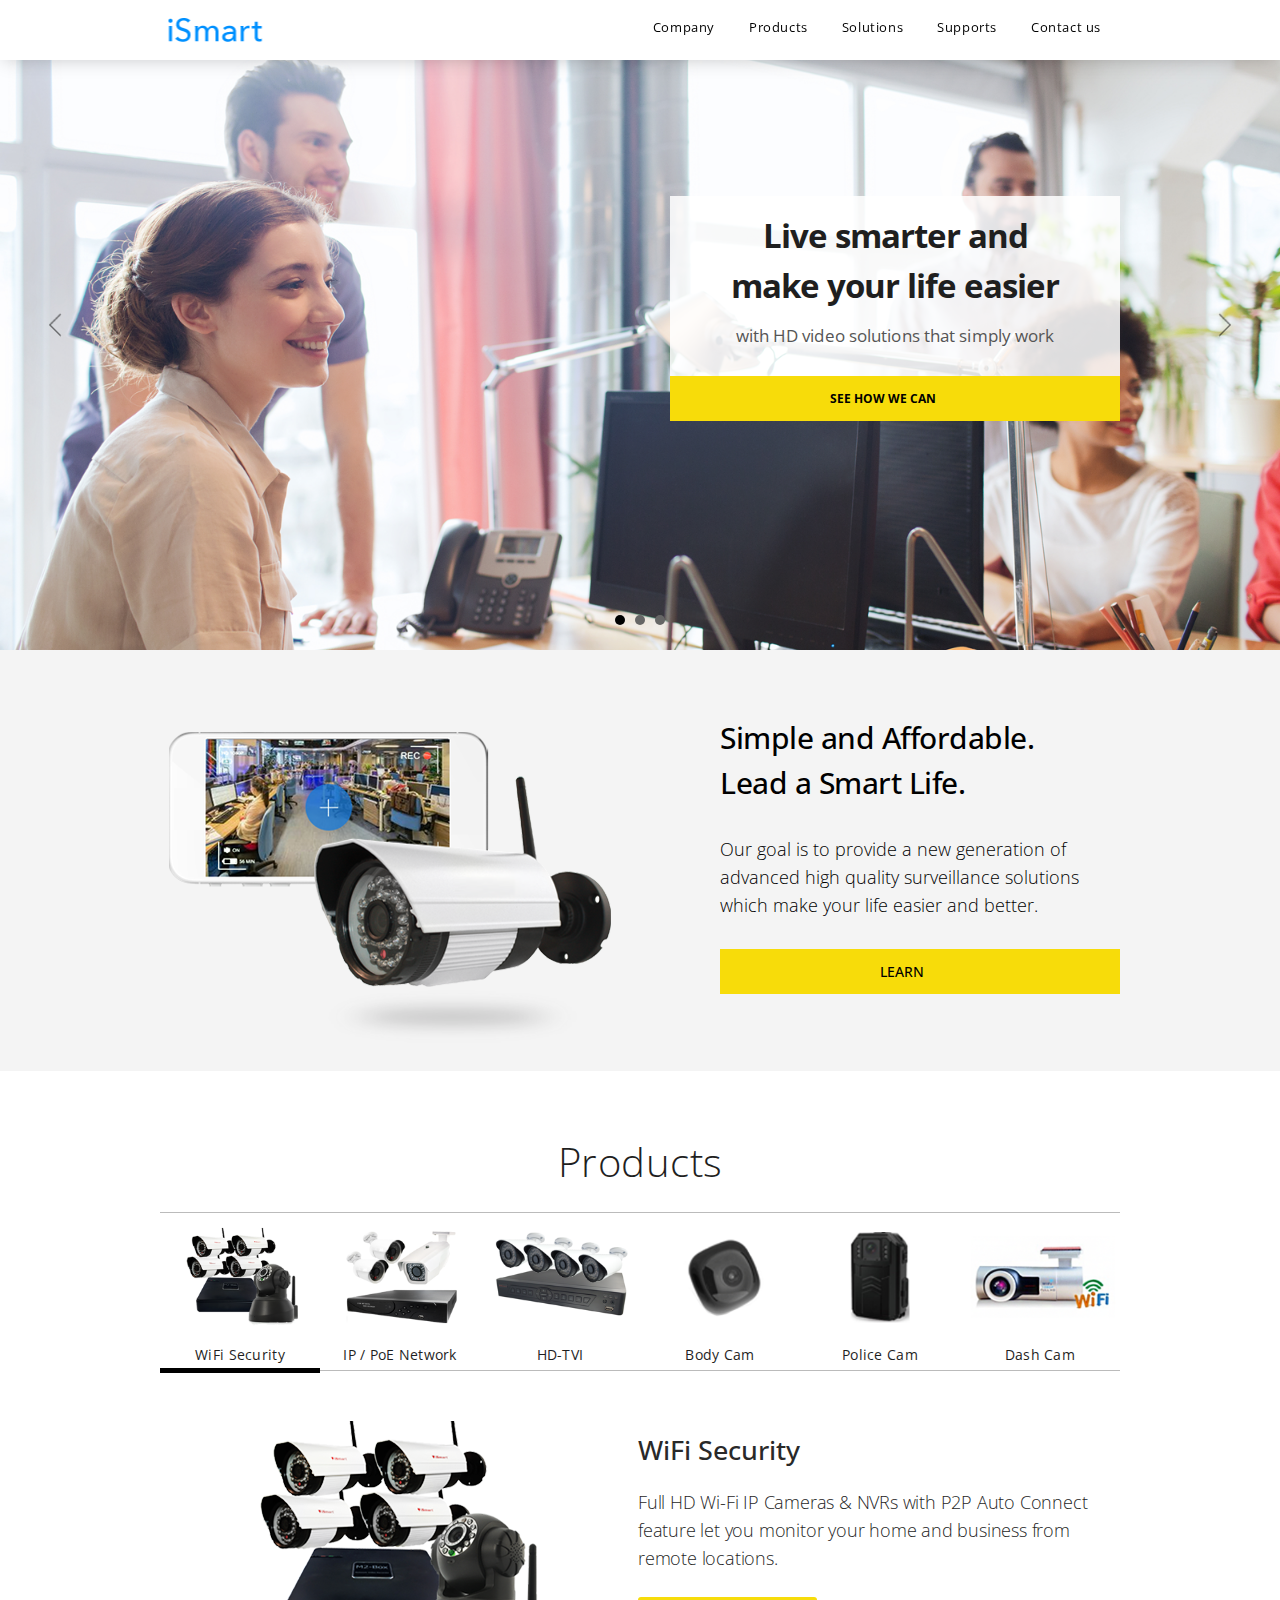
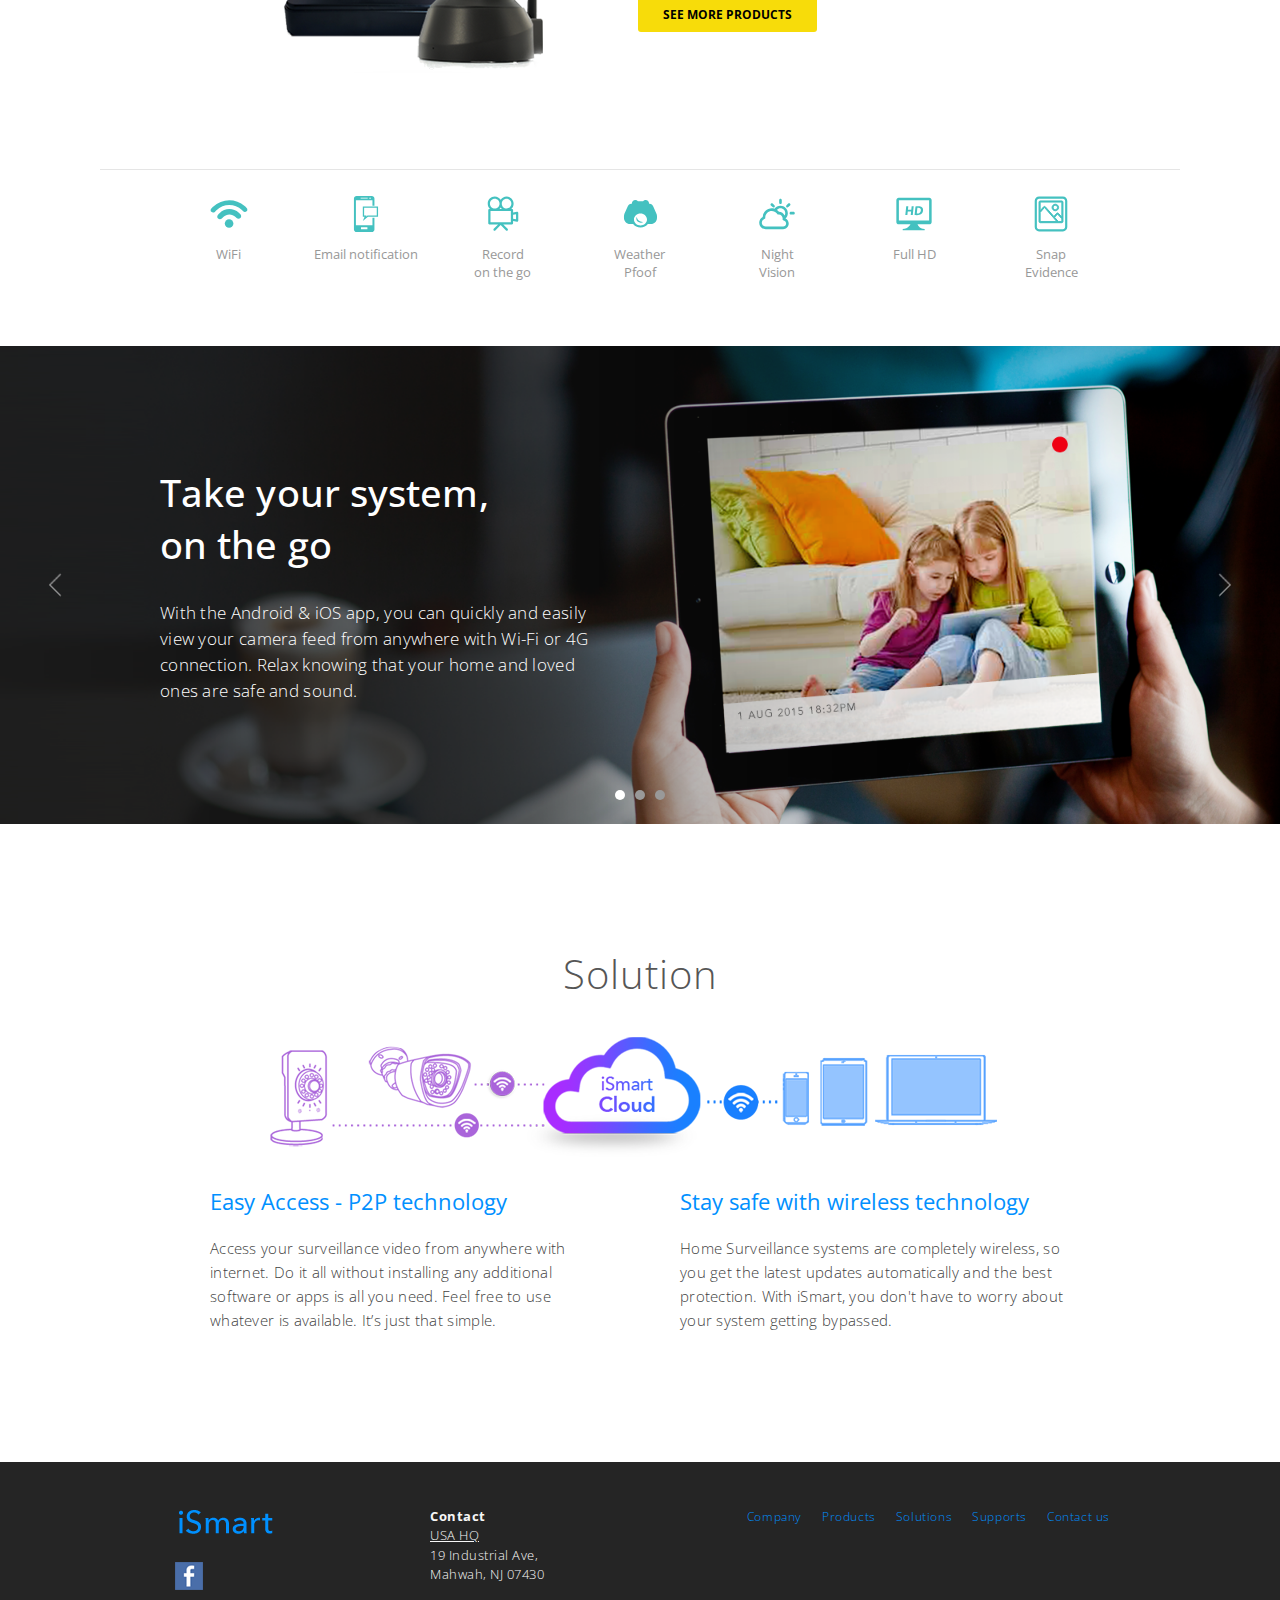
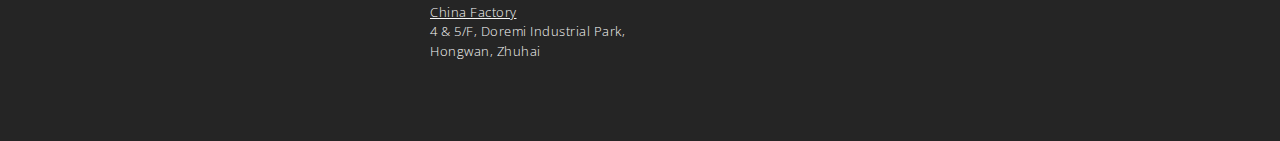
==== commit 34b5666c: "first-summit" ====
--- a/index.html
+++ b/index.html
@@ -18,7 +18,7 @@
                         <li><a class="active" href="company.html">Company</a></li>
                         <li><a  href="#products">Products</a></li>
                         <li><a  href="#solution">Solutions</a></li>
-                        <li><a  href="ismartzon.zendesk.com" target="_blank">Supports</a></li>
+                        <li><a  href="http://ismartzon.zendesk.com" target="_blank">Supports</a></li>
                         <li><a href="mailto:iSmart@iSmart.com?Subject=Hello iSmart" target="_top">Contact us</a></li>
                         
                         
@@ -49,11 +49,11 @@
                     </div>
                 </div>
             </div>
-            <div class="cover3">
+            <div class="cover4">
                 <div class="wrapper">
                     <div class="message"> 
-                        <h2>Simplicity and Innovation<br>
-is the essence of what we do<br>based on our commitment<br>
+                        <h2>Simplicity and innovation is<br>
+the essence of what we do<br>
                            <span class="sub">We are more than a company that sells
 security products and technology</span>
                         </h2>
@@ -68,7 +68,7 @@
                 <img class="fly" src="statics/images/product.png">
                 <div class="message">
                     <h2>Simple and Affordable.<br>Lead a Smart Life.</h2>
-                    <p>The goal of iSmart is to provide a new generation of advanced high quality surveillance solutions which make your life easier and better.</p>
+                    <p>Our goal is to provide a new generation of advanced high quality surveillance solutions which make your life easier and better.</p>
                     <a class="button"  href="company.html" >Learn more &gt;</a>
                 </div>
             </div>
@@ -96,7 +96,7 @@
                         <img class="picture" src="statics/images/item01.png">
                         <div class="item-inner">
                             <h3>WiFi Security</h3>
-                            <p>WiFi Full HD IP Cameras &amp; NVRs
+                            <p>Full HD Wi-Fi IP Cameras &amp; NVRs
 with P2P Auto Connect feature
 let you monitor your home and business
 from remote locations. </p>
@@ -120,7 +120,7 @@
                             <h3>HD-TVI</h3>
                             <p>HD analog technology provides
 high megapixel image quality over standard
-coax cable environments with hassle-fee
+coax cable environments with hassle-free
 installation processes.  </p>
                             <a class="button arrow" href="http://www.ismartzon.com" target="_blank">See more products</a>
                         </div>
@@ -130,8 +130,7 @@
                         <div class="item-inner">
                             <h3>Body Cam</h3>
                             <p>You can wear this small potable camera anywhere you go and take videos and pictures.
-It shoots 1080P videos at 30fps and upload
-to your smart phone and SNS. </p>
+It shoots 1080P videos at 30fps and you can instantly share snapshots and videos using your smartphone. </p>
                             <a class="button arrow" href="http://www.ismartzon.com" target="_blank">See more products</a>
                         </div>
                     </li>
@@ -185,7 +184,7 @@
                             <li class="spec01">
                                 <div class="message">
                                     <h3>Take your system,<br> on the go</h3>
-                                    <p>With the Android &amp; IOS app,
+                                    <p>With the Android &amp; iOS app,
                                     you can quickly and easily view 
                                     your camera feed from anywhere 
                                     with Wi-Fi or 4G connection. 
@@ -205,7 +204,7 @@
                                     <p>Get live view, playback, and receive alerts 
 for motion<br> on your smartphone or tablet. 
 Talk directly with people and pets, whether 
-you’re just upstairsin the house or traveling 
+you’re just upstairs in the house or traveling 
 across the globe.</p> 
                                 </div>
                             </li>  
@@ -263,7 +262,7 @@
                     <div class="side-a">
                         <a class="footer-logo" href="/">iSmart</a>
                         <ul class="icons">
-                          <li><a class="fb" href="#">Fackbook</a></li>
+                          <li><a class="fb" href="https://www.facebook.com/ISmartUSA?fref=ts" >Fackbook</a></li>
                         </ul>    
                     </div> 
                     
@@ -286,15 +285,16 @@
                                 </ul>
 -->
                             </li>
-                            <li><a href="#">Products</a></li>
-                            <li><a href="#">Solutions</a></li>
-                            <li><a href="#">Supports</a></li>
-                            <li><a href="#">Contact us</a></li>
+                            <li><a href="index.html">Products</a></li>
+                            <li><a href="index.html">Solutions</a></li>
+                            <li><a href="http://ismartzon.zendesk.com" target="_blank">Supports</a></li>
+                            <li><a href="mailto:iSmart@iSmart.com?Subject=Hello iSmart" target="_top">Contact us</a></li>
                         </ul>
                     </div>
                 </div>
             </div>
         </div>
+    
 
 
     <script src="statics/js/script.js"></script>
--- a/statics/css/common.css
+++ b/statics/css/common.css
@@ -45,6 +45,7 @@
     content: '';
     content: none;
 }
+
 table {
     border-collapse: collapse;
     border-spacing: 0;
@@ -102,7 +103,6 @@
 
 
 .wrapper {
-    /* 900??? width: 900px; */
     width: 960px; 
     margin: 0 auto;
 }
@@ -121,15 +121,53 @@
     line-height: 35px;
     overflow: hidden;
     cursor: pointer;
-}
-
-.button.arrow {
     background-color: #F7DC0A;
+/*    border-radius: 3px; */
+    color: black;
+    padding: 5px 160px;
+    font-size: 12px;
+    text-transform: uppercase;
+    font-weight: 700;
+    margin-left: 0;
+}
+
+/*
+.button .arrow {
+    background-color: #F7DC0A;
+    border-radius: 3px; 
+    color: black;
+    padding: 5px 160px;
+    font-size: 12px;
+    text-transform: uppercase;
+    font-weight: 700;
+    margin-left: 0;
+}
+*/
+
+.cover4 .wrapper .message .arrow {
+    padding: 5px 185.6px 5px 185.6px;
+}   
+
+/* ORIGINAL
+    background-color: #F7DC0A;
+    border-radius: 3px;
     color: black;
     padding: 0 0 0 25px;
-    font-size: 15px;
-    font-weight: 500;
-}
+    font-size: 12px;
+    text-transform: uppercase;
+    font-weight: 700;
+*/
+
+/*
+    background-color: #F7DC0A;
+     border-radius: 3px; 
+    color: black;
+    padding: 0px 130px 0 130px;
+    font-size: 12px;
+    text-transform: uppercase;
+    font-weight: 700;
+    margin-left: 0;
+*/
 
 .shadow:after {
     content: '';
@@ -151,7 +189,7 @@
 }
 
 .grid-3 li .inner {
-    margin: 0 10px;     
+        margin: 0 20px;   
 }
 
 
@@ -160,6 +198,7 @@
 }
 
 
+/*
 .button.arrow:before {
     content: '>';
     float: right;
@@ -171,6 +210,7 @@
     font-weight: 500;
     font-size: 1.5em;
 }
+*/
 
 .header {
     position: fixed;
@@ -178,7 +218,10 @@
     top: 0;
     left: 0;
     right: 0;
-    background-color: #252525;
+    background-color: #FFFFFF;
+    -webkit-box-shadow: 0px 2px 20px -4px rgba(0,0,0,0.35);
+    -moz-box-shadow: 0px 2px 20px -4px rgba(0,0,0,0.35);
+    box-shadow: 0px 2px 20px -4px rgba(0,0,0,0.25);
 }
 
 .header .nav {
@@ -210,15 +253,20 @@
     line-height: 45px;
     padding: 0px 19px;
     padding-left: 15px;
-    color: #fff;
+    color: #000;
     font-size: 13px;
-    padding-top: 5px;\
+    padding-top: 5px;
+    font-weight: 400;
+    transition-timing-function: ease-in-out;
+    transition-duration: 0.3s;
 }
 
 
 .header .nav .gnb li a:hover {
 /*    font-weight: 700;*/
-/*    color:#008FFF;*/
+    color:#008FFF;
+    transition-duration: 0.3s;
+    transition-timing-function: ease-in-out;
 }
 
 #cover-section {
@@ -235,7 +283,7 @@
 }
 
 .cover2 {
-       background-image: url(../images/cover2.png);
+    background-image: url(../images/cover2.png);
     height: 650px;
     background-position: center;
     background-repeat: no-repeat;
@@ -243,7 +291,7 @@
     background-color: #fff;
 }
 
-.cover3 {
+.cover4 {
     background-image: url(../images/cover3.png);
     height: 650px;
     background-position: center;
@@ -252,12 +300,12 @@
     background-color: #fff;
 }
 
-.cover .wrapper, .cover2 .wrapper, .cover3 .wrapper {
+.cover .wrapper, .cover4 .wrapper, .cover2 .wrapper {
     position: relative;
     height: 100%;
 }
 
-.cover .wrapper .message, .cover2 .wrapper .message, .cover3 .wrapper .message {
+.cover .wrapper .message, .cover4 .wrapper .message, .cover2 .wrapper .message {
     width: 450px;
     height: 379px;
     position: absolute;
@@ -266,53 +314,50 @@
     left: 50;
     margin: auto;
     right: 0;
-    text-align: left;
+/*    text-align: left;*/
 }
 
 .cover .wrapper .message h2, .cover2 .wrapper .message h2 {
-    font-size: 36px;
+    font-size: 33px;
     line-height: 50px;
     /* margin-bottom: 10px; */
     font-weight: 700;
     letter-spacing: -1px;
     background-color: rgba(255,255,255,.85);
-    padding-left: 15px;
-    padding-right: 10px;
-    padding-top: 10px;
-    padding-bottom: 10px;
-}
-
-.cover3 .wrapper .message h2 {
-/*
-    font-size: 25px;
-    line-height: 38px;    
-*/
-    font-size: 30px;
-    line-height: 40px;
-    /* margin-bottom: 10px; */
+    padding: 15px 35px;
+    text-align: center;
+}
+
+.cover4 .wrapper .message h2 {
+    font-size: 29px;
+    line-height: 44px;
+/*     margin-bottom: 10px; */
     font-weight: 700;
     letter-spacing: -1px;
-    background-color: rgba(255,255,255,.8);
-    padding-left: 15px;
-    padding-right: 10px;
-    padding-top: 10px;
-    padding-bottom: 10px;
+    background-color: rgba(255,255,255,.85);
+    padding: 15px 30px;
+    text-align: center;
 }
 
 
 .cover .wrapper .message h2 .sub, .cover2 .wrapper .message h2 .sub {
-   font-size: 0.55em;
-    display: block;
-    font-weight: 300;
+   font-size: 0.5em;
+    display: block;
+    color: #555;
+    font-weight: 400;
     letter-spacing: 0.1px;
 }
-.cover3 .wrapper .message h2 .sub {
-font-size: 0.7em;
-    display: block;
-    font-weight: 300;
-    letter-spacing: 0.1px;
-}
-
+
+.cover4 .wrapper .message h2 .sub {
+    font-size: 0.55em;
+    display: block;
+    font-weight: 400;
+    letter-spacing: 0.05px;
+    line-height: 28px;
+    font-weight: 400;
+    margin: 10px auto;
+    color: #555;
+}
 
 /* Sections */
 #learn {
@@ -346,7 +391,7 @@
 
 #learn .message p {
     color: black;
-        line-height: 28PX;
+    line-height: 28PX;
     font-size: 18PX;
     margin: 30px 0;
 }
@@ -393,6 +438,7 @@
     position: absolute;
     left: 0;
     bottom: -3px;
+    transition-timing-function: ease-in-out;
 }
 
 #products .product-nav li {
@@ -437,6 +483,16 @@
 #products .product-contents .item-inner {
     overflow: hidden;
     padding: 15px 0 5px 15px;
+}
+
+#products .product-contents .item-inner .button {
+    background-color: #F7DC0A;
+    border-radius: 3px;
+    color: black;
+    padding: 0 25px 0 25px;
+    font-size: 12px;
+    text-transform: uppercase;
+    font-weight: 700;
 }
 
 #products .product-contents .item-inner h3 {
@@ -566,6 +622,7 @@
     letter-spacing: 1px;
     text-align: center;
     margin-top: 50px;
+    padding-top: 80px;
 }
 
 #solution .main {
@@ -582,6 +639,7 @@
     width: 50%;
     float: left;
     position: relative;
+    padding-bottom: 50px;
 }
 
 #solution .numbers .number .inner {
